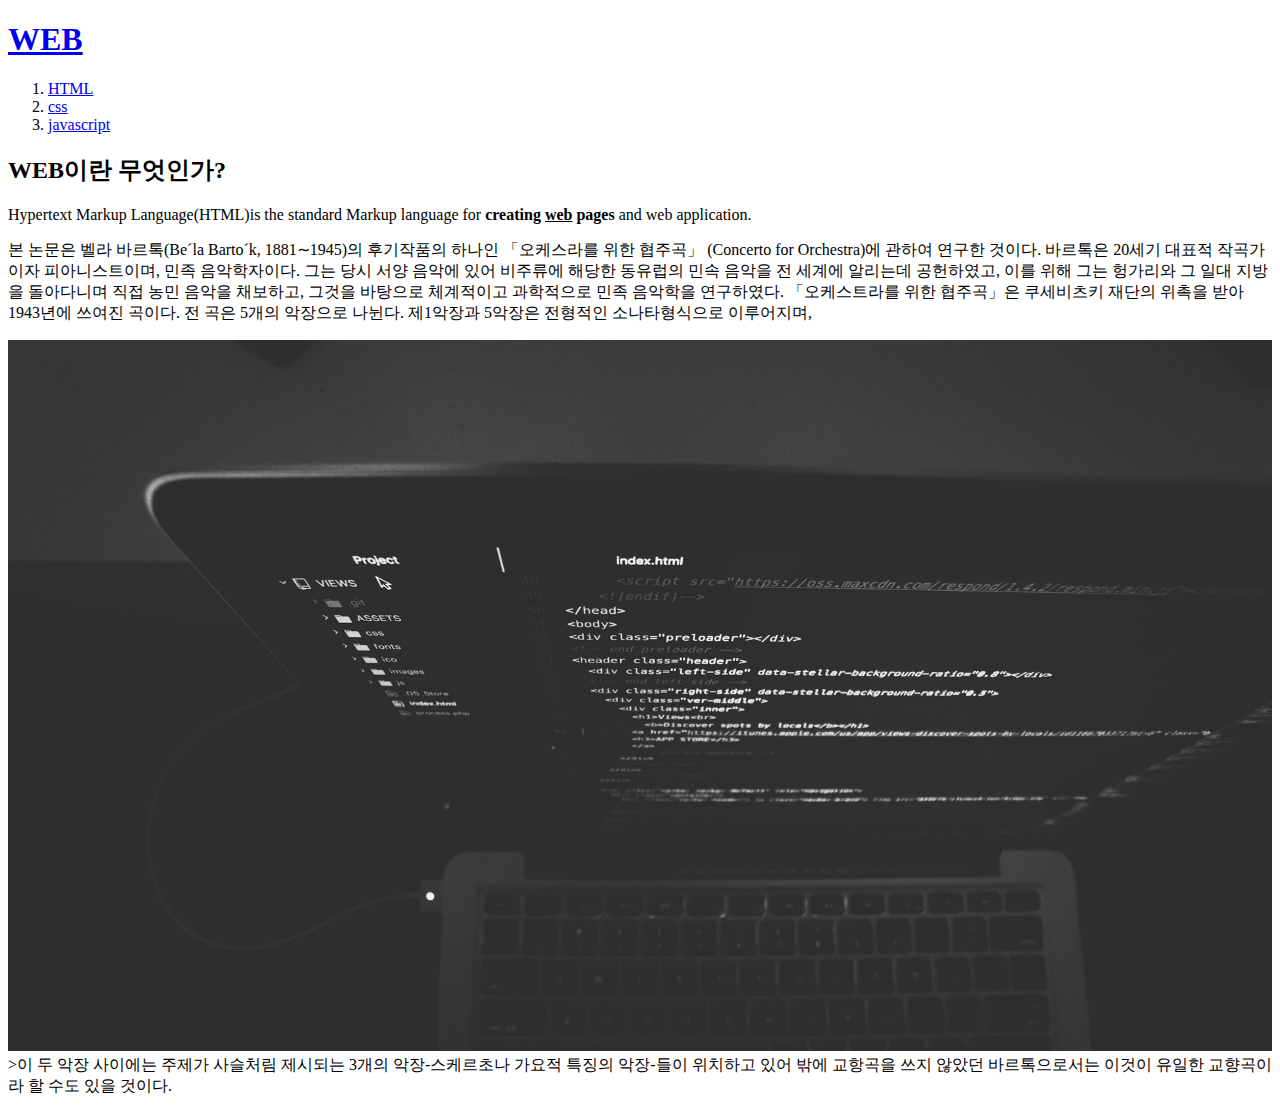
==== index.html @ 57ab133a "first version" ====
<!doctype html>
<html>
<head>
<title>WEB1 - WELCOME</title>
<meta charset="utf-8">
</head>
<body>
<h1><a href="index.html">WEB</a></h1>
<ol>
  <li><a href="1.html">HTML</a></li>
  <li><a href="2.html">css</a></li>
  <li><a href="3.html">javascript</a></li>
</ol>
<h2>WEB이란 무엇인가?</h2>
<p>Hypertext Markup Language(HTML)is the standard Markup
language for <strong>creating <u>web</u> pages</strong> and web application.</p>
<p>본 논문은 벨라 바르톡(Be´la Barto´k, 1881∼1945)의 후기작품의 하나인 「오케스라를 위한 협주곡」
(Concerto for Orchestra)에 관하여 연구한 것이다. 바르톡은 20세기 대표적 작곡가이자 피아니스트이며,
 민족 음악학자이다. 그는 당시 서양 음악에 있어 비주류에 해당한 동유럽의 민속 음악을 전 세계에 알리는데
 공헌하였고, 이를 위해 그는 헝가리와 그 일대 지방을 돌아다니며 직접 농민 음악을 채보하고,
 그것을 바탕으로 체계적이고 과학적으로 민족 음악학을 연구하였다. 「오케스트라를 위한 협주곡」은
 쿠세비츠키 재단의 위촉을 받아 1943년에 쓰여진 곡이다. 전 곡은 5개의 악장으로 나뉜다.
 제1악장과 5악장은 전형적인 소나타형식으로 이루어지며,</p><p>
<img src="coding.jpg" width="100%">
>이 두 악장 사이에는 주제가 사슬처림 제시되는 3개의 악장-스케르초나 가요적 특징의 악장-들이 위치하고 있어
밖에 교항곡을 쓰지 않았던 바르톡으로서는 이것이 유일한 교향곡이라 할 수도 있을 것이다.</p>
</body>
</html>
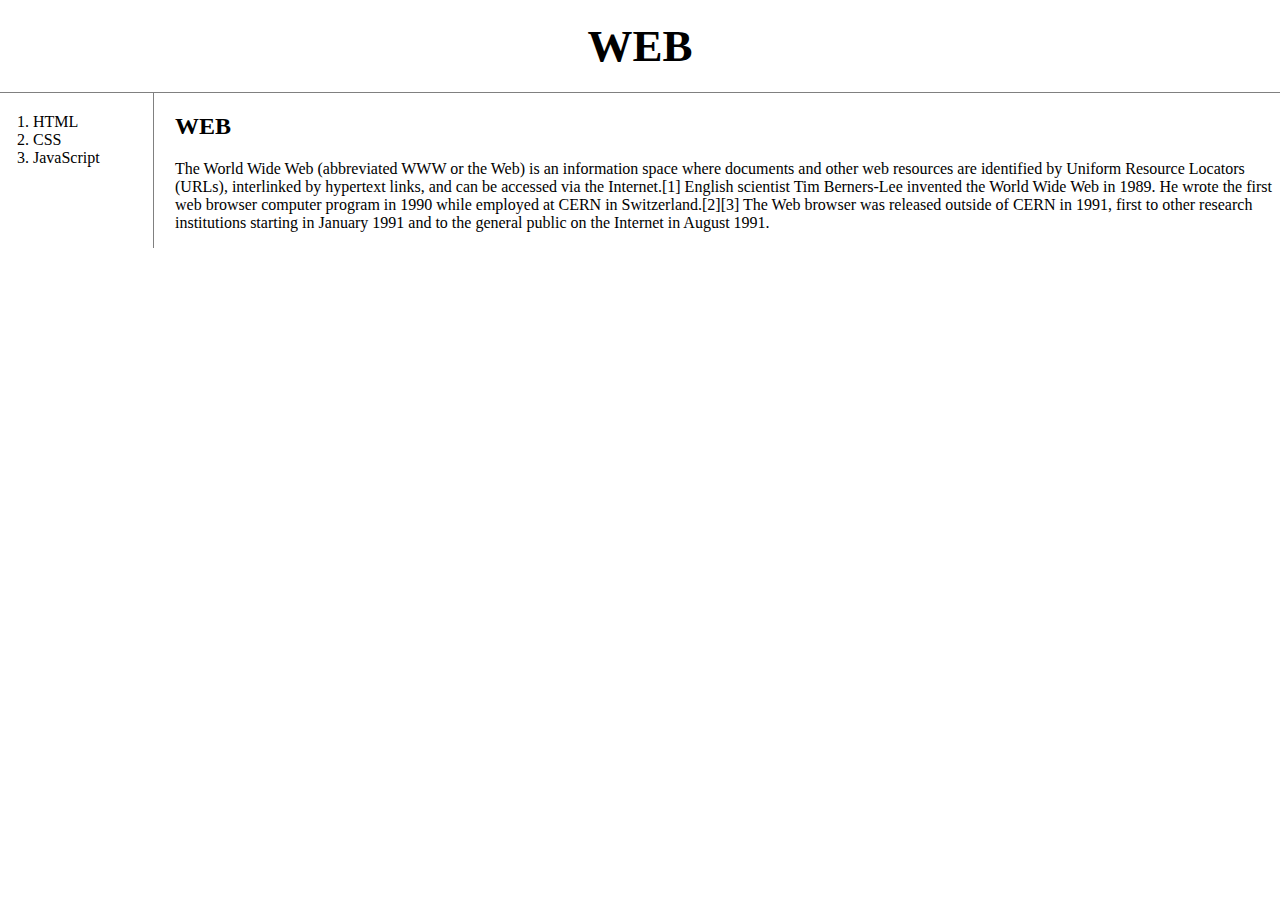
==== commit b3d6f96f: "Add files via upload" ====
--- a/index.html
+++ b/index.html
@@ -1,28 +1,31 @@
-<!doctype html>
-<html>
-<head>
-<title>WEB1 - WELCOME</title>
-<meta charset="utf-8">
-</head>
-<body>
-<h1><a href="index.html">WEB</a></h1>
-<ol>
-  <li><a href="1.html">HTML</a></li>
-  <li><a href="2.html">css</a></li>
-  <li><a href="3.html">javascript</a></li>
-</ol>
-<h2>WEB이란 무엇인가?</h2>
-<p>Hypertext Markup Language(HTML)is the standard Markup
-language for <strong>creating <u>web</u> pages</strong> and web application.</p>
-<p>본 논문은 벨라 바르톡(Be´la Barto´k, 1881∼1945)의 후기작품의 하나인 「오케스라를 위한 협주곡」
-(Concerto for Orchestra)에 관하여 연구한 것이다. 바르톡은 20세기 대표적 작곡가이자 피아니스트이며,
- 민족 음악학자이다. 그는 당시 서양 음악에 있어 비주류에 해당한 동유럽의 민속 음악을 전 세계에 알리는데
- 공헌하였고, 이를 위해 그는 헝가리와 그 일대 지방을 돌아다니며 직접 농민 음악을 채보하고,
- 그것을 바탕으로 체계적이고 과학적으로 민족 음악학을 연구하였다. 「오케스트라를 위한 협주곡」은
- 쿠세비츠키 재단의 위촉을 받아 1943년에 쓰여진 곡이다. 전 곡은 5개의 악장으로 나뉜다.
- 제1악장과 5악장은 전형적인 소나타형식으로 이루어지며,</p><p>
-<img src="coding.jpg" width="100%">
->이 두 악장 사이에는 주제가 사슬처림 제시되는 3개의 악장-스케르초나 가요적 특징의 악장-들이 위치하고 있어
-밖에 교항곡을 쓰지 않았던 바르톡으로서는 이것이 유일한 교향곡이라 할 수도 있을 것이다.</p>
-</body>
-</html>
+<!doctype html>
+<html>
+<head>
+  <title>WEB1 - Welcome</title>
+  <meta charset="utf-8">
+  <link rel="stylesheet" href="style.css">
+</head>
+<body>
+  <h1><a href="index.html">WEB</a></h1>
+  <div id="grid">
+  <ol>
+    <li><a href="1.html">HTML</a></li>
+    <li><a href="2.html">CSS</a></li>
+    <li><a href="3.html">JavaScript</a></li>
+  </ol>
+    <div id="article">
+  <h2>WEB</h2>
+  <p>The World Wide Web (abbreviated WWW or the Web) is an information
+    space where documents and other web resources are identified by
+    Uniform Resource Locators (URLs), interlinked by hypertext links,
+    and can be accessed via the Internet.[1] English scientist Tim
+    Berners-Lee invented the World Wide Web in 1989. He wrote the first
+    web browser computer program in 1990 while employed at CERN in
+    Switzerland.[2][3] The Web browser was released outside of CERN in 1991,
+    first to other research institutions starting in January 1991 and to the
+    general public on the Internet in August 1991.
+  </p>
+   </div>
+  </div>
+</body>
+</html>
--- a/style.css
+++ b/style.css
@@ -0,0 +1,41 @@
+body{
+margin: 0;
+}
+a {
+  color:black;
+  text-decoration: none;
+}
+h1 {
+  font-size:45px;
+  text-align: center;
+  border-bottom: 1px solid gray;
+  margin: 0;
+  padding: 20px;
+}
+ol{
+  border-right: 1px solid gray;
+  width: 100px;
+  margin: 0;
+  padding: 20px;
+}
+#grid{
+  display: grid;
+  grid-template-columns: 150px 1fr;
+}
+#grid ol{
+  padding-left: 33px;
+}
+#grid #article{
+  padding-left: 25px;
+}
+@media(max-width:800px){
+  #grid{
+    display:block;
+  }
+  ol{
+    border-right: none;
+  }
+  h1{
+    border-bottom: none;
+  }
+}
